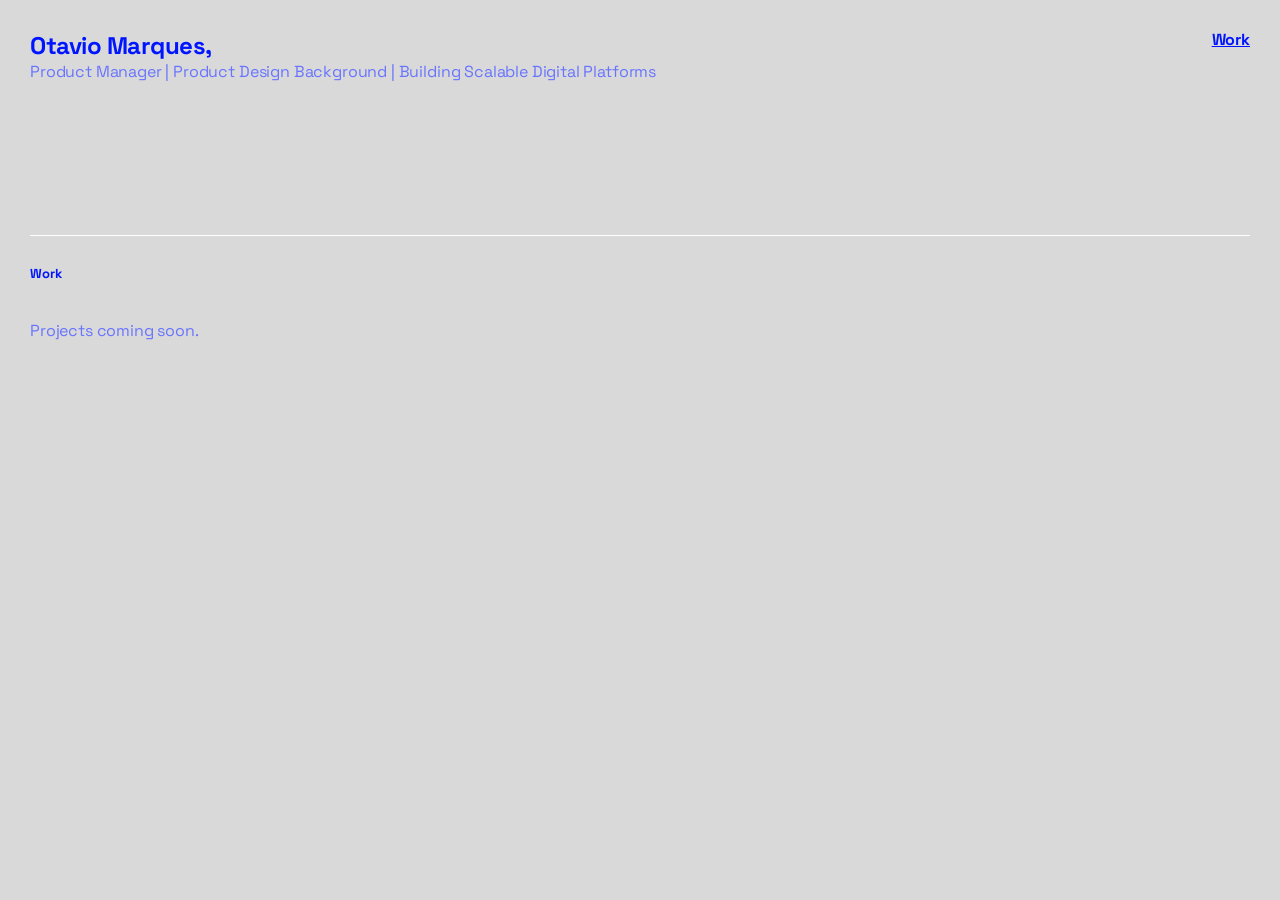
==== work/index.html @ b06f3957 "Update content from resume and add Work section Match the home page to the Figma resume, remove the " ====
<!DOCTYPE html>
<html lang="en">
<head>
  <meta charset="UTF-8" />
  <meta name="viewport" content="width=device-width, initial-scale=1.0" />
  <title>Work — Otavio Marques</title>
  <meta name="description" content="Selected projects by Otavio Marques." />
  <link rel="preconnect" href="https://fonts.googleapis.com" />
  <link rel="preconnect" href="https://fonts.gstatic.com" crossorigin />
  <link href="https://fonts.googleapis.com/css2?family=Space+Grotesk:wght@400;700&display=swap" rel="stylesheet" />
  <link rel="stylesheet" href="../styles.css" />
</head>
<body>

  <header class="site-header">
    <div>
      <p class="site-name"><a href="../index.html">Otavio Marques,</a></p>
      <p class="site-role">Product Manager | Product Design Background | Building Scalable Digital Platforms</p>
    </div>
    <nav aria-label="Main">
      <ul class="site-nav">
        <li><a href="index.html" aria-current="page">Work</a></li>
      </ul>
    </nav>
  </header>

  <main>
    <section class="section work-section" aria-labelledby="work-title">
      <h1 class="section-title" id="work-title">Work</h1>
      <p class="work-empty" id="work-empty">Projects coming soon.</p>
      <div class="project-cards" id="project-cards"></div>
    </section>
  </main>

  <script src="projects.js"></script>
  <script src="work.js"></script>
</body>
</html>
---- styles.css ----
*, *::before, *::after { box-sizing: border-box; margin: 0; padding: 0; }
:root {
  --bg: #d9d9d9;
  --accent: #0015ff;
  --text: #0015ff;
  --text-secondary: #6874fe;
  --on-accent: #ffffff;
  --divider: #ffffff;
  --link-hover: #ff0000;
  --font: 'Space Grotesk', sans-serif;
  --page-gutter: 30px;
  --sidebar-width: 260px;
}
html { scroll-behavior: smooth; }
body { background: var(--bg); color: var(--text); font-family: var(--font); font-size: 16px; line-height: 1.4; letter-spacing: -0.01em; }
a { color: inherit; }
a:focus-visible { outline: 2px solid var(--link-hover); outline-offset: 2px; }

/* Header */
.site-header { display: flex; align-items: flex-start; justify-content: space-between; gap: 2rem; min-height: 235px; padding: 30px var(--page-gutter); }
.site-name { font-size: 24px; font-weight: 700; line-height: 1.3; letter-spacing: -0.02em; }
.site-name a { text-decoration: none; }
.site-role { color: var(--text-secondary); }
.site-nav { display: flex; gap: 20px; list-style: none; font-size: 16px; font-weight: 700; line-height: 1.3; }
.site-nav a { text-decoration: none; }
.site-nav a:hover, .site-nav a[aria-current] { text-decoration: underline; }

/* Layout */
.layout { display: grid; grid-template-columns: 358px minmax(0, 1fr); column-gap: 52px; padding-left: var(--page-gutter); }

/* Intro */
.intro { border-top: 1px solid var(--divider); padding-top: 30px; align-self: start; }
.intro-bio { max-width: 310px; padding-left: 6px; margin-bottom: 60px; }

/* Contact links */
.contact-list { list-style: none; }
.contact-item { background: var(--accent); color: var(--on-accent); }
.contact-item + .contact-item { border-top: 0.5px solid var(--divider); }
.contact-row { display: flex; align-items: center; gap: 1px; padding: 12px 6px; font-size: 13px; line-height: 1.3; letter-spacing: -0.005em; text-decoration: none; }
.contact-row.is-primary { font-weight: 700; }
.contact-arrow { color: var(--accent); font-size: 10px; }
a.contact-row:hover { background: var(--on-accent); color: var(--link-hover); }
a.contact-row:hover .contact-arrow { color: inherit; }

/* Sections */
.section { border-top: 1px solid var(--divider); display: flex; flex-direction: column; gap: 37px; padding: 30px var(--page-gutter) 80px 0; }
.section-title { font-size: 13px; font-weight: 700; line-height: 1.3; letter-spacing: -0.005em; }

/* Experience */
.jobs { display: flex; flex-direction: column; gap: 50px; }
.job { border-top: 0.5px solid var(--divider); display: flex; gap: 30px; padding-top: 20px; }
.job-meta, .job-body { flex: 1 1 0; min-width: 0; }
.job-title { font-size: 16px; font-weight: 700; line-height: 1.3; letter-spacing: -0.01em; margin-bottom: 16px; }
.job-details { color: var(--text-secondary); display: flex; flex-direction: column; gap: 2px; }
.job-body p + p { margin-top: 1.4em; }

/* Skills */
.skills { display: grid; grid-template-columns: 1fr 1fr; gap: 48px 30px; }
.skill-group h4 { font-size: 16px; font-weight: 700; line-height: 1; margin-bottom: 8px; }
.skill-group ul { color: var(--text-secondary); display: flex; flex-direction: column; gap: 8px; padding-left: 22px; }
.skill-group li { line-height: 1.2; }

/* Education */
.education { display: grid; grid-template-columns: 1fr 1fr; gap: 37px; }
.education h3, .education p { font-size: 16px; font-weight: 400; }

/* Contact */
.contact-cta { display: flex; align-items: flex-end; height: 300px; padding-bottom: 32px; }
.contact-cta a { font-size: 24px; font-weight: 700; line-height: 1.3; letter-spacing: -0.02em; text-decoration: none; }
.contact-cta a:hover { text-decoration: underline; }

/* Work page */
.work-section { margin: 0 var(--page-gutter); padding-right: 0; }
.work-empty { color: var(--text-secondary); }
.project-cards { display: grid; grid-template-columns: repeat(auto-fill, minmax(300px, 1fr)); gap: 30px; }
.project-card { display: flex; flex-direction: column; text-decoration: none; }
.project-card-media { aspect-ratio: 16 / 9; background: var(--accent); overflow: hidden; }
.project-card-media img { display: block; width: 100%; height: 100%; object-fit: cover; }
.project-card-body { display: flex; flex-direction: column; gap: 6px; padding: 12px 6px; }
.project-card-title { font-size: 16px; font-weight: 700; line-height: 1.3; }
.project-card-summary { color: var(--text-secondary); }
.project-card:hover { background: var(--on-accent); color: var(--link-hover); }
.project-card:hover .project-card-summary { color: inherit; }

/* Project page */
.project-page { display: grid; grid-template-columns: var(--sidebar-width) minmax(0, 1fr); min-height: 100vh; }
.project-sidebar { position: sticky; top: 0; display: flex; flex-direction: column; gap: 30px; height: 100vh; padding: 30px 20px; overflow-y: auto; border-right: 1px solid var(--divider); }
.project-sidebar-back { font-size: 13px; font-weight: 700; line-height: 1.3; text-decoration: none; }
.project-sidebar-back:hover { text-decoration: underline; }
.project-sidebar-title { font-size: 13px; font-weight: 700; line-height: 1.3; margin-bottom: 12px; }
.project-nav-list { display: flex; flex-direction: column; gap: 2px; list-style: none; }
.project-nav-list a { display: block; padding: 8px 6px; font-size: 15px; line-height: 1.3; text-decoration: none; }
.project-nav-list a[aria-current] { background: var(--accent); color: var(--on-accent); }
.project-nav-list a:hover { background: var(--on-accent); color: var(--link-hover); }
.project-main { min-width: 0; padding: 30px var(--page-gutter) 80px; }
.project-article { max-width: 760px; margin: 0 auto; }
.project-header { display: flex; flex-direction: column; gap: 6px; margin-bottom: 37px; }
.project-title { font-size: 24px; font-weight: 700; line-height: 1.3; letter-spacing: -0.02em; }
.project-meta { color: var(--text-secondary); }
.project-body > * + * { margin-top: 1.4em; }
.project-body h2 { font-size: 16px; font-weight: 700; line-height: 1.3; }
.project-body img, .project-body video { display: block; width: 100%; height: auto; }
.project-body figcaption { margin-top: 6px; color: var(--text-secondary); font-size: 13px; line-height: 1.3; }

/* Tablet */
@media (max-width: 1279px) {
  .site-header { min-height: 180px; }
  .layout { display: block; padding: 0 var(--page-gutter); }
  .intro-bio { max-width: 520px; }
  .intro { margin-bottom: 30px; }
  .section { padding-right: 0; }
  .job { flex-direction: column; }
}

/* Mobile */
@media (max-width: 799px) {
  :root { --page-gutter: 20px; }
  .site-header { min-height: 140px; }
  .job { gap: 20px; }
  .project-page { display: block; }
  .project-sidebar { position: static; gap: 16px; height: auto; padding: 20px var(--page-gutter); border-right: 0; border-bottom: 1px solid var(--divider); }
  .project-nav-list { flex-direction: row; overflow-x: auto; }
  .project-nav-list a { white-space: nowrap; }
}
@media (max-width: 479px) {
  .site-header { flex-direction: column; gap: 12px; }
  .skills, .education { grid-template-columns: 1fr; }
  .education { gap: 4px; }
}
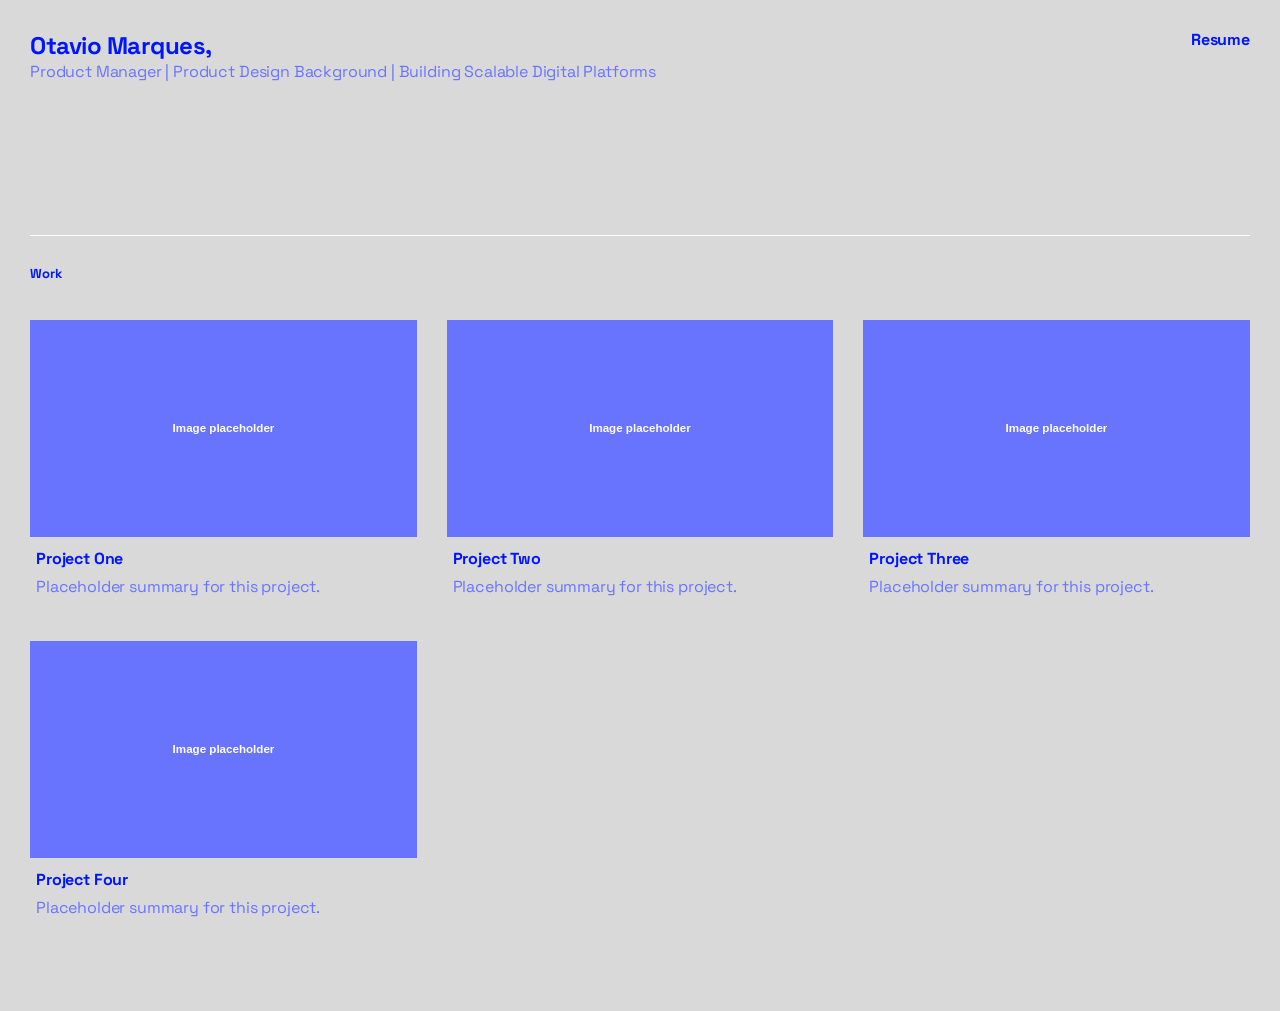
==== commit 22ab1349: "Link to the resume from the Work page Co-Authored-By: Claude Opus 5.5 <noreply@anthropic.com>" ====
--- a/work/index.html
+++ b/work/index.html
@@ -19,7 +19,7 @@
     </div>
     <nav aria-label="Main">
       <ul class="site-nav">
-        <li><a href="index.html" aria-current="page">Work</a></li>
+        <li><a href="../index.html">Resume</a></li>
       </ul>
     </nav>
   </header>
